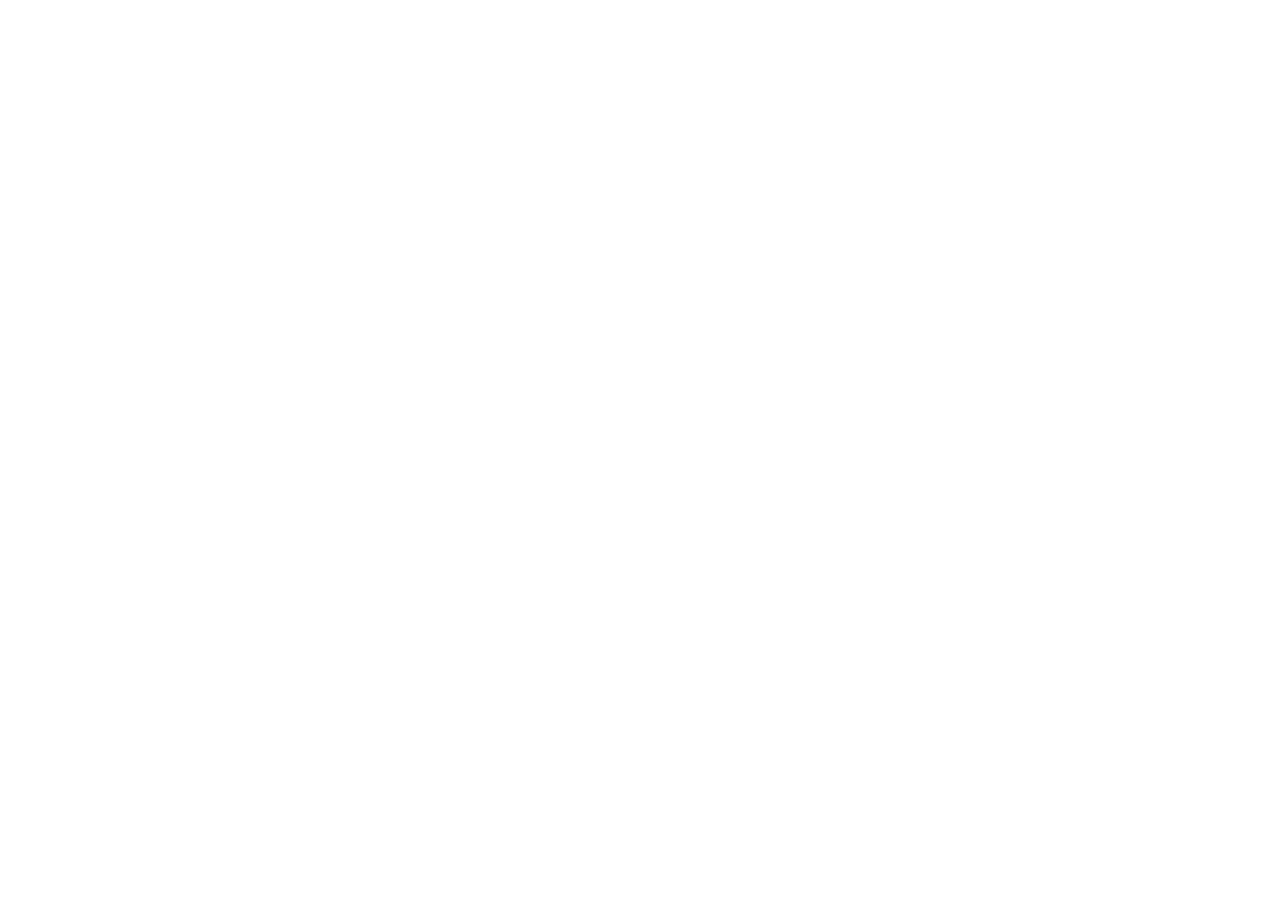
==== html/index.html @ cd437e37 "estructura proyecto" ====
<!DOCTYPE html>
<html lang="en">
<head>
    <meta charset="UTF-8">
    <meta name="viewport" content="width=device-width, initial-scale=1.0">
    <link rel="stylesheet" href="../css/style.css">
    <title>TIENDA</title>
</head>
<body>
    
</body>
</html>
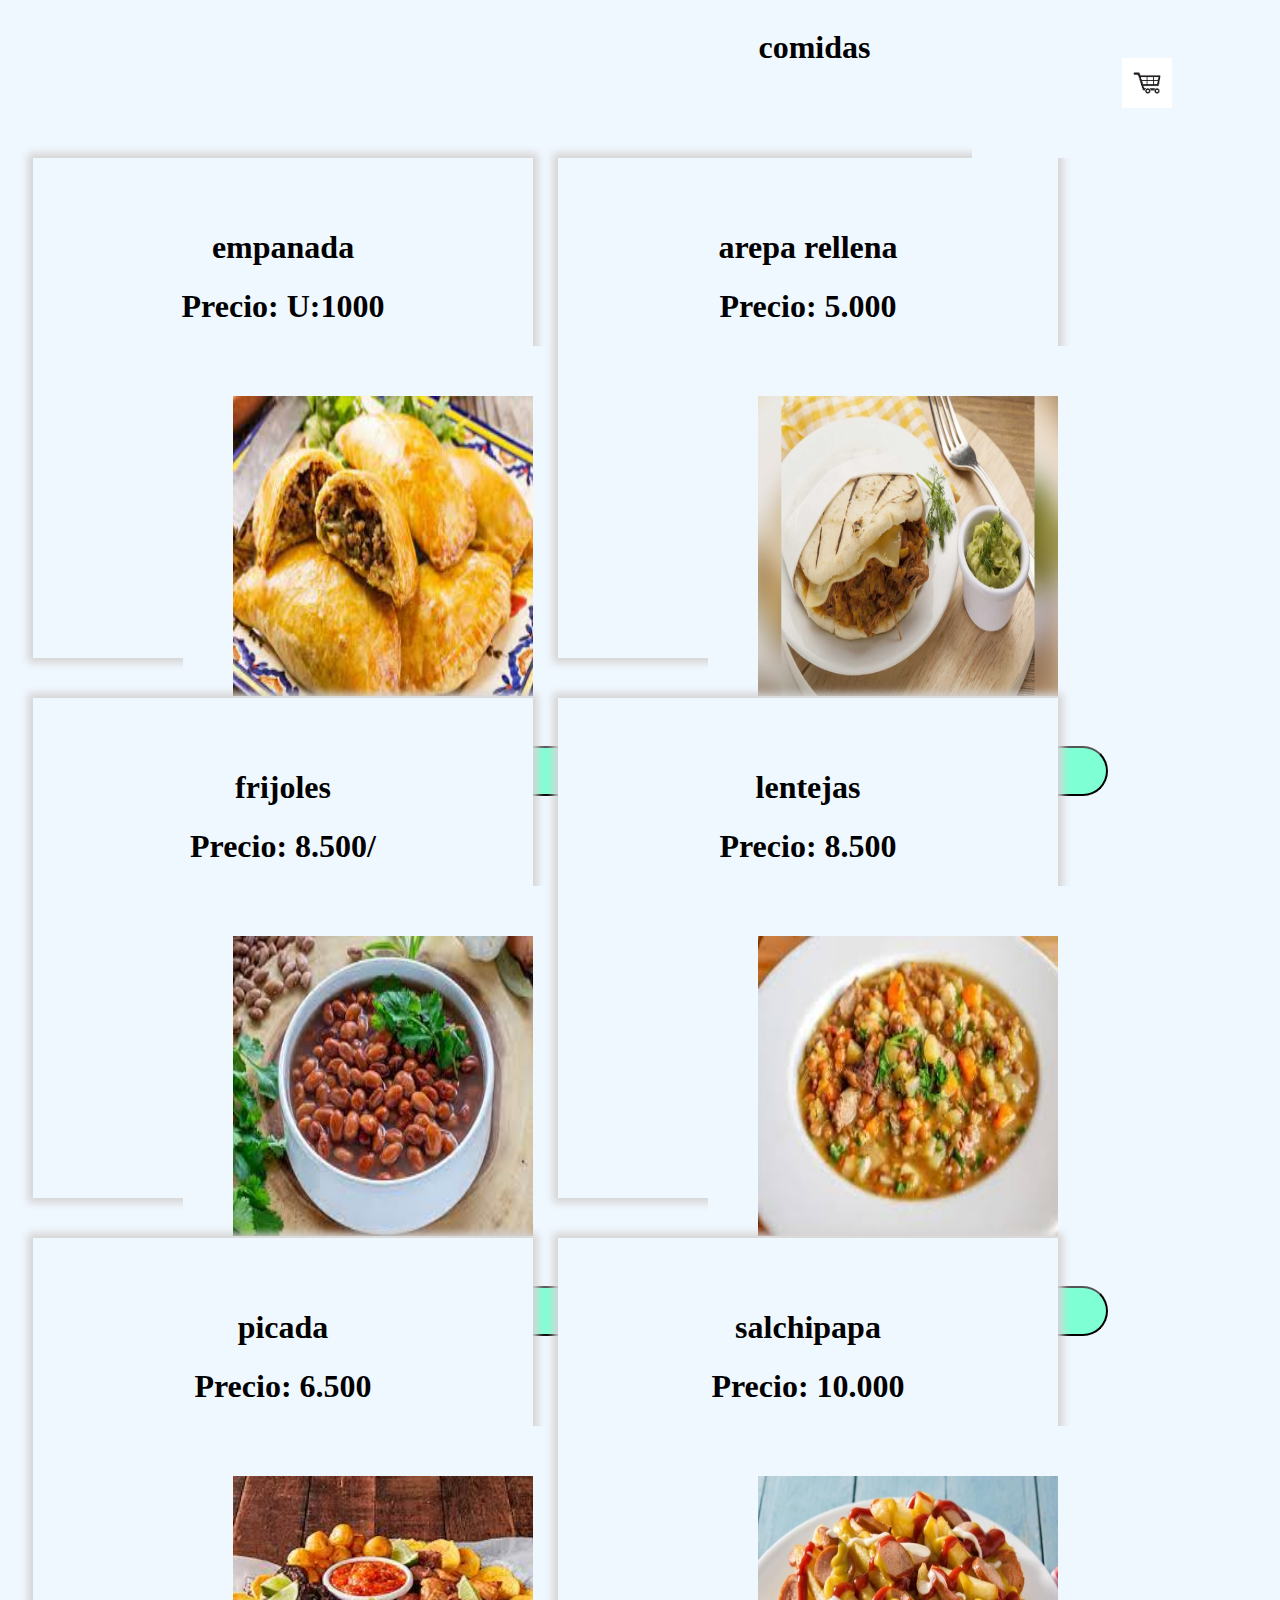
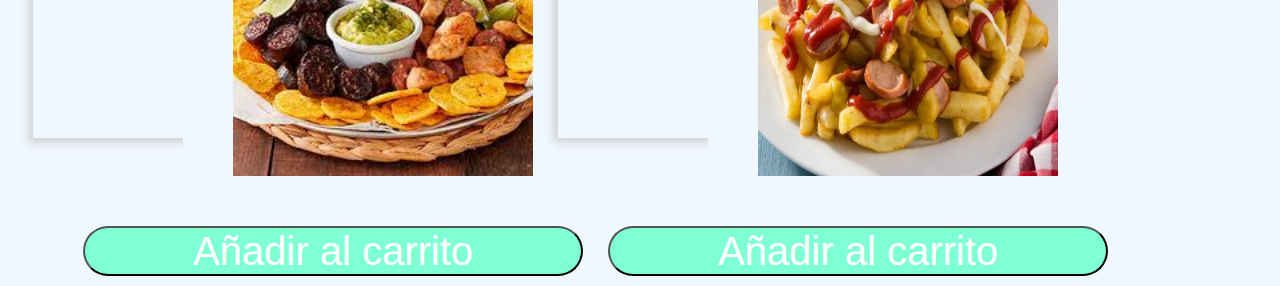
==== commit 8fdce5e3: "Agregada la funcionalidad carrito" ====
--- a/html/index.html
+++ b/html/index.html
@@ -7,6 +7,66 @@
     <title>TIENDA</title>
 </head>
 <body>
-    
+    <!DOCTYPE html>
+<html lang="en">
+<head>
+    <meta charset="UTF-8">
+    <meta name="viewport" content="width=device-width, initial-scale=1.0">
+    <link rel="stylesheet" href="../css/producto.css">
+    <title>tienda producto</title>
+</head>
+<body>
+    <div class="wrapper">
+        <h1 class="titulo">comidas</h1>
+        <div>
+        <img src="../images/images.png" >
+        <p id="contador"></p>
+    </div>
+    </div>
+        <div class="container">
+            <div class="card">
+                <h1><center>empanada</center></h1>
+                <h1><center>Precio: U:1000</center></h1>
+                <img src="../images/empanada.png" alt="" class="card-image">
+                <button id="carrito1">Añadir al carrito</button>
+             
+            </div>
+            <div class="card">
+                <h1><center>arepa rellena</center> </h1>
+                <h1><center>Precio: 5.000</center></h1>
+                <img src="../images/areparellena.png" alt="" class="card-image">
+                <button id="carrito2">Añadir al carrito</button>
+                
+            </div>
+            <div class="card">
+                <h1><center>frijoles</center></h1>
+                <h1><center>Precio: 8.500/</center></h1>
+                <img src="../images/descarga .png" alt="" class="card-image">
+                <button id="carrito3">Añadir al carrito</button>
+              
+            </div>
+            <div class="card">
+                <h1><center>lentejas</center></h1>
+                <h1><center>Precio: 8.500</center></h1>
+                <img src="../images/lentejas.png" alt="" class="card-image">
+                <button id="carrito4">Añadir al carrito</button>
+                
+            </div>
+            <div class="card">
+                <h1><center>picada</center></h1>
+                <h1><center>Precio: 6.500</center></h1>
+                <img src="../images/picada.png" alt="" class="card-image">
+                <button id="carrito5">Añadir al carrito</button>
+            
+            </div>
+            <div class="card">
+                <h1><center>salchipapa</center></h1>
+                <h1><center>Precio: 10.000</center></h1>
+                <img src="../images/salchipapa.png" alt="" class="card-image">
+                <button id="carrito6">Añadir al carrito</button>
+            
+            </div>
+        </div>
+        <script src="../js/carrito.js"></script>
 </body>
 </html>--- a/css/style.css
+++ b/css/style.css
@@ -0,0 +1,51 @@
+*{
+    background-color: aliceblue;
+}
+
+
+img{
+    width: 300px;
+    height: 300px;
+    margin-left: 100px;
+}
+
+.card{
+
+    align-items: center;
+
+    width: 500px;
+    height: 550px;
+    float: left;
+    padding: 50px 50px;
+    margin-left: 25px;
+    margin-bottom: 40px;
+    align-items: center;
+}
+
+
+.card button{
+    border-radius: 50px;
+    width: 500px;
+    height: 50px;
+    background-color: aquamarine;
+    color: white;
+    font-size: 40px;
+    cursor: pointer;
+    margin-bottom: 10px;
+}
+
+.wrapper{
+    display: flex;
+    justify-content: space-around;
+    margin-left: 700px;
+}
+
+.wrapper img{
+    width: 50px;
+    height: 50px;
+    cursor: pointer;
+}
+
+.wrapper p{
+    margin-left:120px ;
+}
--- a/css/producto.css
+++ b/css/producto.css
@@ -0,0 +1,15 @@
+img{
+    width: 300px;
+    height: 300px;
+    float: left;
+    padding: 50px 50px;
+}
+
+.card{
+    box-shadow: 0px 0px 8px 5px  rgb(214, 212, 212);
+    width: 400px;
+    height: 400px;
+    float: left;
+    padding: 50px 50px;
+    margin-left: 25px;
+}